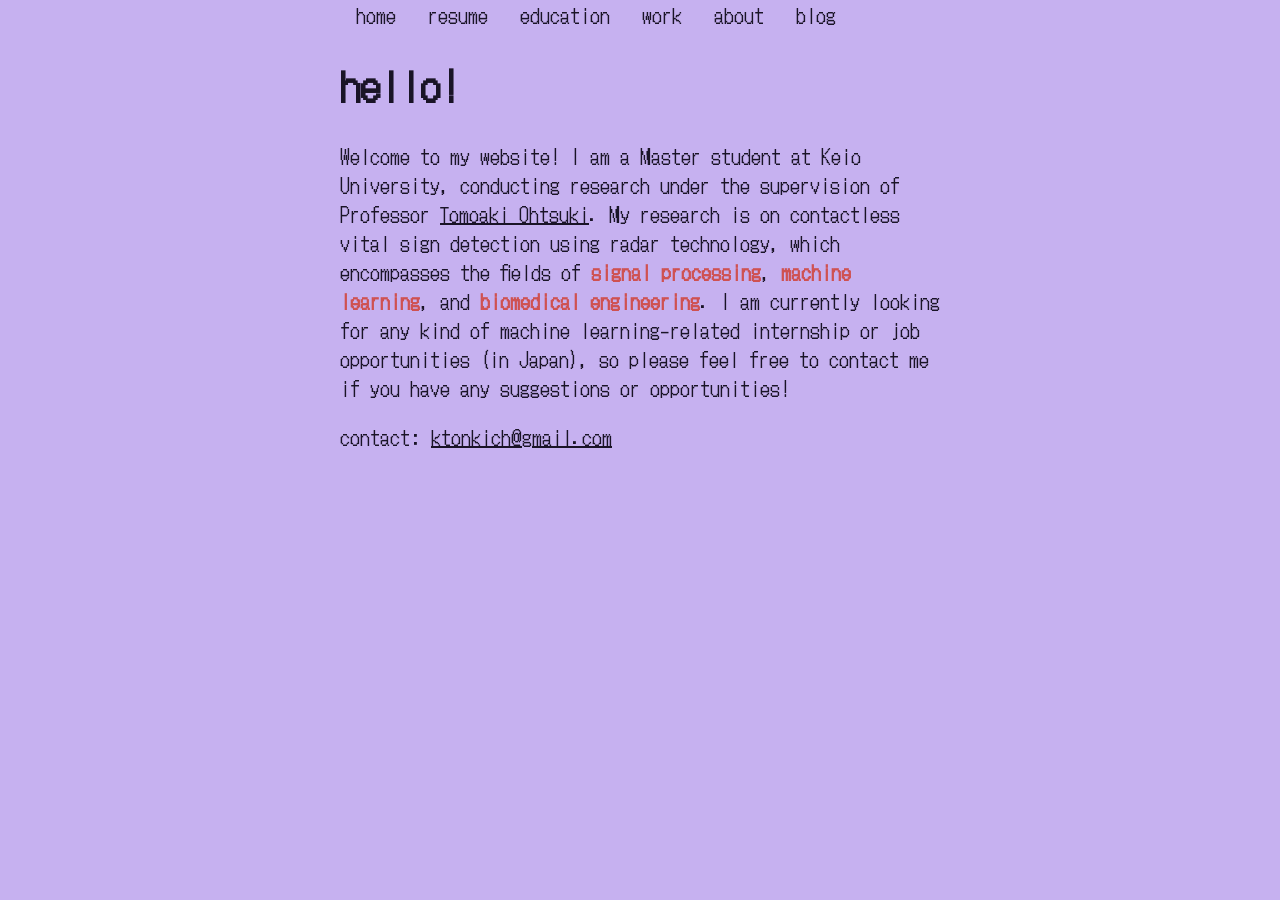
==== index.html @ 6e44d3db "update site" ====
<!doctype html>
<html lang="en-US">
  <head>
    <meta charset="utf-8" />
    <meta name="viewport" content="width=device-width" />
    <link href="styles/style.css" rel="stylesheet" />
    <title>Kevin Tonkich</title>
    <link rel="preconnect" href="https://fonts.googleapis.com">
    <link rel="preconnect" href="https://fonts.gstatic.com" crossorigin>
    <link href="https://fonts.googleapis.com/css2?family=DotGothic16&display=swap" rel="stylesheet">
  </head>
  <body>
    <header>
            <nav>
                <ul>
                    <li><a href="index.html">home</a></li>
                    <li><a href="resume.pdf">resume</a></li>
                    <li><a href="education.html">education</a></li>
                    <li><a href="work.html">work</a></li>
                    <li><a href="about.html">about</a></li>
                    <li><a href="blog/index.html">blog</a></li>
                </ul>
            </nav>
        </header>
    <h1>hello!</h1>
    <p>Welcome to my website! 
    I am a Master student at Keio University, conducting research under the supervision of Professor <a href="https://www.ohtsuki.ics.keio.ac.jp/">Tomoaki Ohtsuki</a>.
    My research is on contactless vital sign detection using radar technology, which encompasses the fields of <strong>signal processing</strong>, <strong>machine learning</strong>, and <strong>biomedical engineering</strong>.
    I am currently looking for any kind of machine learning-related internship or job opportunities (in Japan), so please feel free to contact me if you have any suggestions or opportunities!
    </p>

    <p>
      contact: <a href="mailto:ktonkich@gmail.com">ktonkich@gmail.com</a>
    </p>
  </body>
</html>
---- styles/style.css ----
html {
  /* px means "pixels". The base font size is now 10 pixels high */
  font-size: 20px;
  /* Replace PLACEHOLDER with the font-family property value you got from Google Fonts */
  font-family: "DotGothic16", sans-serif;
  color: #1a1427;
  background-color: #c6b1f0;
  
  
}

body {
  width: 600px;
  margin: 0 auto;
  padding: 0 20px 20px 20px;
}

a, a:visited {
  color: inherit;
}

strong {
    color:#cf5151
}

ul {
  list-style-type: none;
  margin: 0;
  padding: 0;
  overflow: hidden;
}

ul li {
  float: left;
}

ul li a {
  padding: 14px 16px;
  text-decoration: none;
}
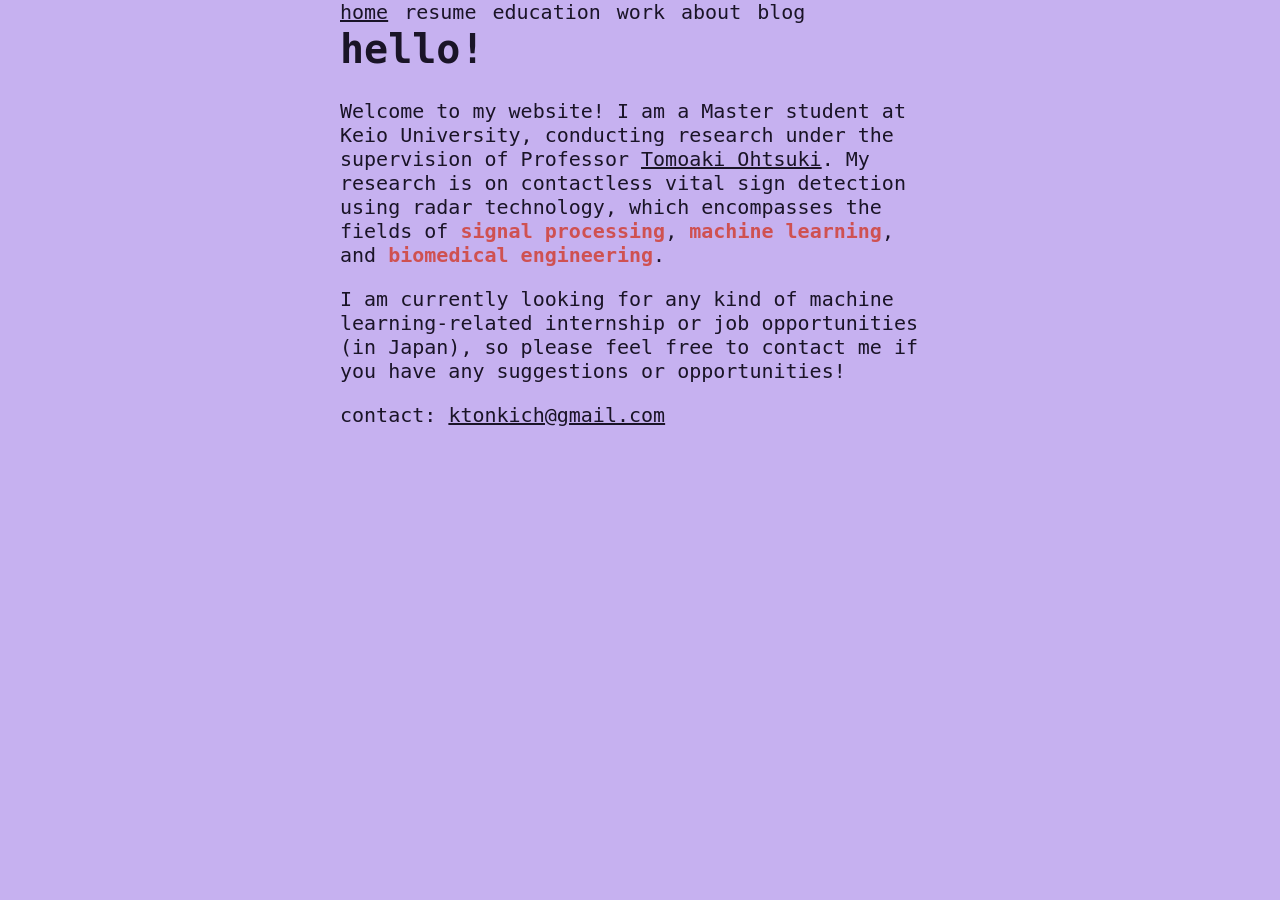
==== commit c2fd1142: "update navbar and font" ====
--- a/index.html
+++ b/index.html
@@ -13,7 +13,7 @@
     <header>
             <nav>
                 <ul>
-                    <li><a href="index.html">home</a></li>
+                    <li><a href="index.html" class="active">home</a></li>
                     <li><a href="resume.pdf">resume</a></li>
                     <li><a href="education.html">education</a></li>
                     <li><a href="work.html">work</a></li>
@@ -26,6 +26,8 @@
     <p>Welcome to my website! 
     I am a Master student at Keio University, conducting research under the supervision of Professor <a href="https://www.ohtsuki.ics.keio.ac.jp/">Tomoaki Ohtsuki</a>.
     My research is on contactless vital sign detection using radar technology, which encompasses the fields of <strong>signal processing</strong>, <strong>machine learning</strong>, and <strong>biomedical engineering</strong>.
+    </p>
+    <p>
     I am currently looking for any kind of machine learning-related internship or job opportunities (in Japan), so please feel free to contact me if you have any suggestions or opportunities!
     </p>
 
--- a/styles/style.css
+++ b/styles/style.css
@@ -2,7 +2,7 @@
   /* px means "pixels". The base font size is now 10 pixels high */
   font-size: 20px;
   /* Replace PLACEHOLDER with the font-family property value you got from Google Fonts */
-  font-family: "DotGothic16", sans-serif;
+  font-family: "M PLUS 1 Code", monospace;
   color: #1a1427;
   background-color: #c6b1f0;
   
@@ -13,6 +13,10 @@
   width: 600px;
   margin: 0 auto;
   padding: 0 20px 20px 20px;
+}
+
+h1 {
+  margin-top: 2px;
 }
 
 a, a:visited {
@@ -36,6 +40,15 @@
 
 ul li a {
   padding: 14px 16px;
+  padding-left: 0px;
   text-decoration: none;
 }
 
+ul li a.active {
+  text-decoration: underline;
+}
+
+h4, h3{
+  padding: 0; /* Removes inner spacing */
+  margin: 0;  /* Removes outer spacing */
+}
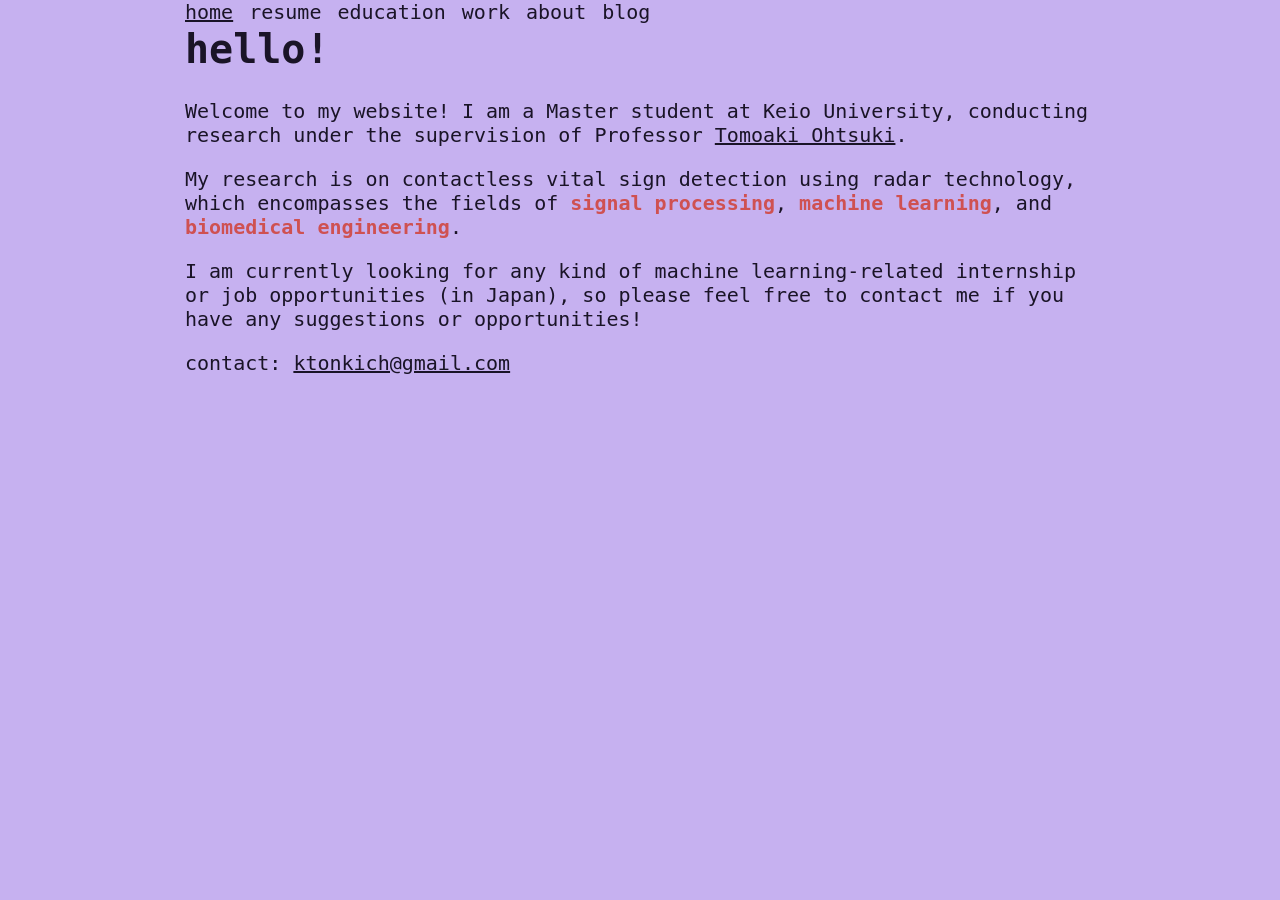
==== commit c0eb5627: "Fix paragraph formatting in index.html Corrected paragraph structure and formatting in the introduct" ====
--- a/index.html
+++ b/index.html
@@ -25,7 +25,10 @@
     <h1>hello!</h1>
     <p>Welcome to my website! 
     I am a Master student at Keio University, conducting research under the supervision of Professor <a href="https://www.ohtsuki.ics.keio.ac.jp/">Tomoaki Ohtsuki</a>.
-    My research is on contactless vital sign detection using radar technology, which encompasses the fields of <strong>signal processing</strong>, <strong>machine learning</strong>, and <strong>biomedical engineering</strong>.
+    <p>
+      My research is on contactless vital sign detection using radar technology, which encompasses the fields of <strong>signal processing</strong>, <strong>machine learning</strong>, and <strong>biomedical engineering</strong>.
+    </p>
+    
     </p>
     <p>
     I am currently looking for any kind of machine learning-related internship or job opportunities (in Japan), so please feel free to contact me if you have any suggestions or opportunities!
@@ -35,4 +38,4 @@
       contact: <a href="mailto:ktonkich@gmail.com">ktonkich@gmail.com</a>
     </p>
   </body>
-</html>+</html>
--- a/styles/style.css
+++ b/styles/style.css
@@ -10,7 +10,8 @@
 }
 
 body {
-  width: 600px;
+  max-width: 910px;
+  width: 100%;
   margin: 0 auto;
   padding: 0 20px 20px 20px;
 }
@@ -52,3 +53,7 @@
   padding: 0; /* Removes inner spacing */
   margin: 0;  /* Removes outer spacing */
 }
+
+.lang-switch {
+  float: right;
+}
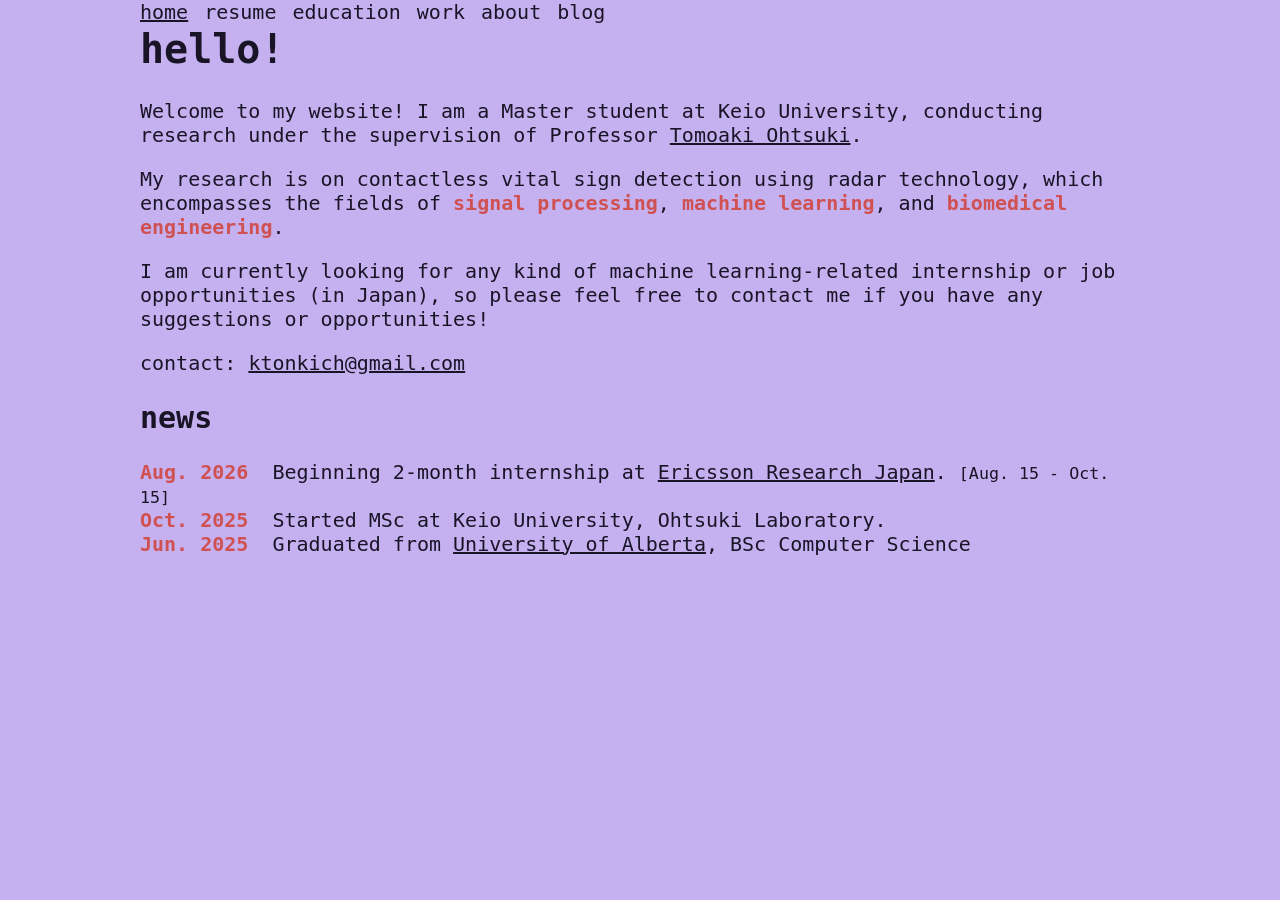
==== commit 8d2a514d: "add news" ====
--- a/index.html
+++ b/index.html
@@ -37,5 +37,21 @@
     <p>
       contact: <a href="mailto:ktonkich@gmail.com">ktonkich@gmail.com</a>
     </p>
+
+    <section class="news">
+    <h2>news</h2>
+    <ul>
+      <li>
+        <strong>Aug. 2026</strong>&ensp; Beginning 2-month internship at <a href='https://www.ericsson.com/en/press-releases/2026/2/yokohama-announced-as-site-of-new-ericsson-japan-rd-center'>Ericsson Research Japan</a>. <small>[Aug. 15 - Oct. 15]</small>
+      </li>
+      <li>
+        <strong>Oct. 2025</strong>&ensp; Started MSc at Keio University, Ohtsuki Laboratory.
+      </li>
+      <li>
+        <strong>Jun. 2025</strong>&ensp; Graduated from <a href='https://www.ualberta.ca/en/index.html'> University of Alberta</a>, BSc Computer Science
+      </li>
+    </ul>
+  </section>
+
   </body>
 </html>
--- a/styles/style.css
+++ b/styles/style.css
@@ -10,7 +10,7 @@
 }
 
 body {
-  max-width: 910px;
+  max-width: 1000px;
   width: 100%;
   margin: 0 auto;
   padding: 0 20px 20px 20px;
@@ -35,17 +35,17 @@
   overflow: hidden;
 }
 
-ul li {
+header nav ul li {
   float: left;
 }
 
-ul li a {
+header nav ul li a {
   padding: 14px 16px;
   padding-left: 0px;
   text-decoration: none;
 }
 
-ul li a.active {
+header nav ul li a.active {
   text-decoration: underline;
 }
 
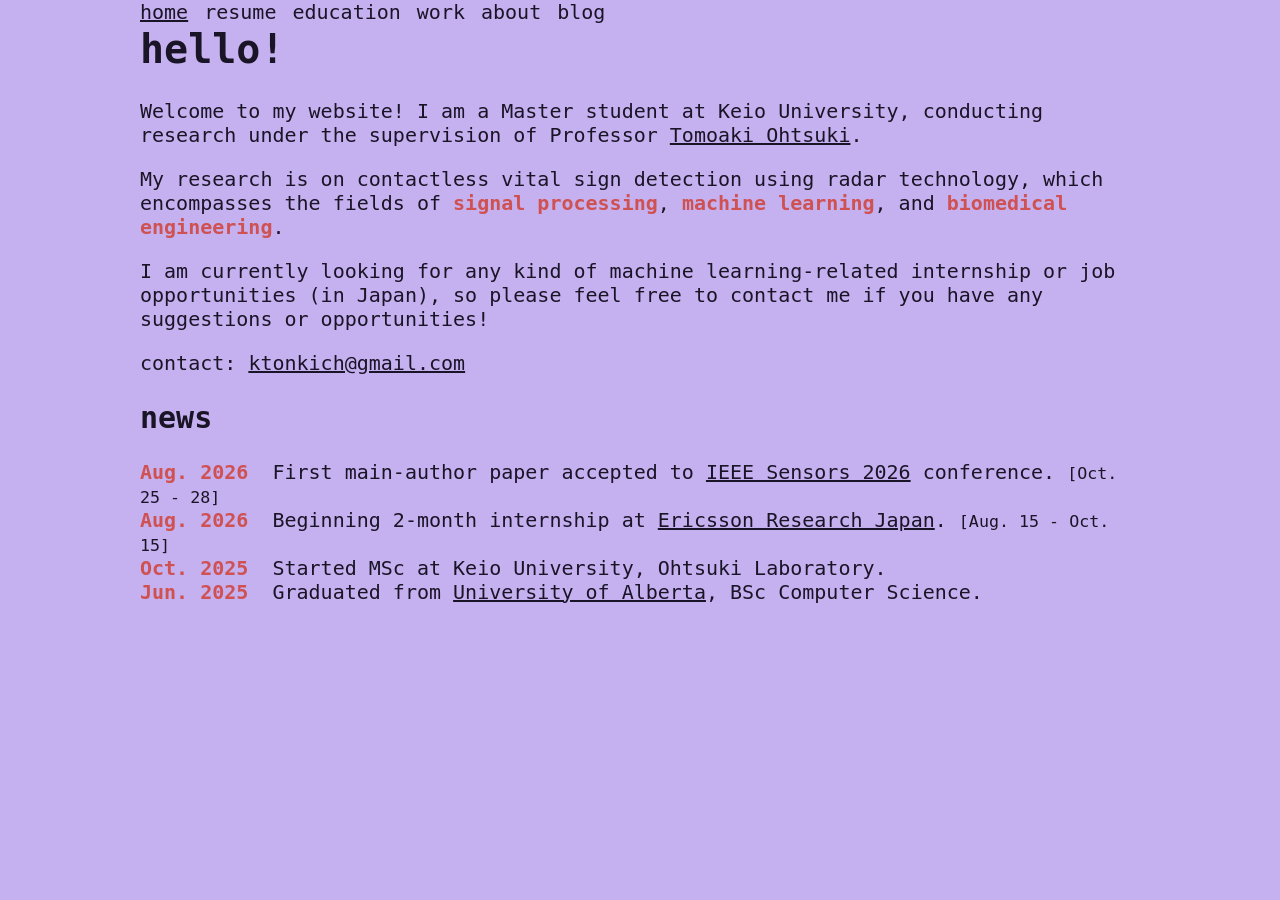
==== commit a261154e: "a" ====
--- a/index.html
+++ b/index.html
@@ -42,13 +42,16 @@
     <h2>news</h2>
     <ul>
       <li>
+        <strong>Aug. 2026</strong>&ensp; First main-author paper accepted to <a href='https://2026.ieee-sensorsconference.org/'>IEEE Sensors 2026</a> conference. <small>[Oct. 25 - 28]</small>
+      </li>
+      <li>
         <strong>Aug. 2026</strong>&ensp; Beginning 2-month internship at <a href='https://www.ericsson.com/en/press-releases/2026/2/yokohama-announced-as-site-of-new-ericsson-japan-rd-center'>Ericsson Research Japan</a>. <small>[Aug. 15 - Oct. 15]</small>
       </li>
       <li>
         <strong>Oct. 2025</strong>&ensp; Started MSc at Keio University, Ohtsuki Laboratory.
       </li>
       <li>
-        <strong>Jun. 2025</strong>&ensp; Graduated from <a href='https://www.ualberta.ca/en/index.html'> University of Alberta</a>, BSc Computer Science
+        <strong>Jun. 2025</strong>&ensp; Graduated from <a href='https://www.ualberta.ca/en/index.html'> University of Alberta</a>, BSc Computer Science.
       </li>
     </ul>
   </section>
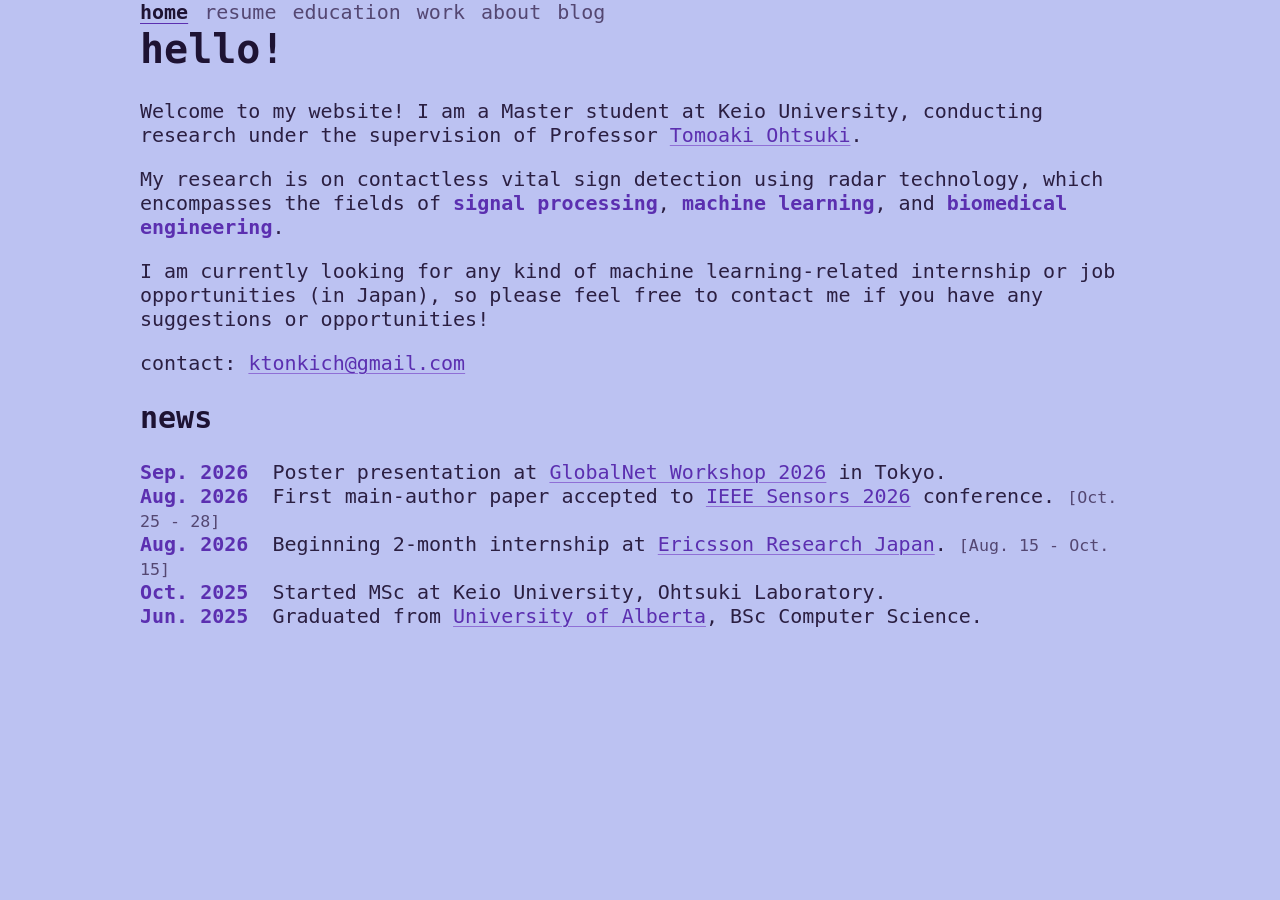
==== commit 99bcbacf: "color updates" ====
--- a/index.html
+++ b/index.html
@@ -42,6 +42,9 @@
     <h2>news</h2>
     <ul>
       <li>
+        <strong>Sep. 2026</strong>&ensp; Poster presentation at <a href="https://www.ieice.org/jpn_r/activities/taikai/society/2026/en/gnw.html"> GlobalNet Workshop 2026</a> in Tokyo.
+      </li>
+      <li>
         <strong>Aug. 2026</strong>&ensp; First main-author paper accepted to <a href='https://2026.ieee-sensorsconference.org/'>IEEE Sensors 2026</a> conference. <small>[Oct. 25 - 28]</small>
       </li>
       <li>
--- a/styles/style.css
+++ b/styles/style.css
@@ -3,10 +3,10 @@
   font-size: 20px;
   /* Replace PLACEHOLDER with the font-family property value you got from Google Fonts */
   font-family: "M PLUS 1 Code", monospace;
-  color: #1a1427;
-  background-color: #c6b1f0;
-  
-  
+  color: #2b1f42;
+  background-color: #bcc2f2;
+
+
 }
 
 body {
@@ -18,14 +18,45 @@
 
 h1 {
   margin-top: 2px;
+  color: #1e1333;
+}
+
+h2 {
+  color: #1e1333;
+}
+
+h3 {
+  color: #1e1333;
+}
+
+h4 {
+  color: #4a3b6b;
+  font-weight: 600;
 }
 
 a, a:visited {
-  color: inherit;
+  color: #5b2fb0;
+  text-decoration-color: #8f6fd6;
+  text-decoration-thickness: 1px;
+  text-underline-offset: 3px;
+}
+
+a:hover {
+  color: #1e1333;
+  text-decoration-color: #1e1333;
 }
 
 strong {
-    color:#cf5151
+    color:#5b2fb0
+}
+
+small {
+  color: #544772;
+}
+
+u {
+  text-decoration-color: #8f6fd6;
+  text-underline-offset: 3px;
 }
 
 ul {
@@ -43,10 +74,19 @@
   padding: 14px 16px;
   padding-left: 0px;
   text-decoration: none;
+  color: #544772;
+}
+
+header nav ul li a:hover {
+  color: #5b2fb0;
 }
 
 header nav ul li a.active {
   text-decoration: underline;
+  text-decoration-color: #5b2fb0;
+  text-underline-offset: 4px;
+  color: #1e1333;
+  font-weight: 700;
 }
 
 h4, h3{
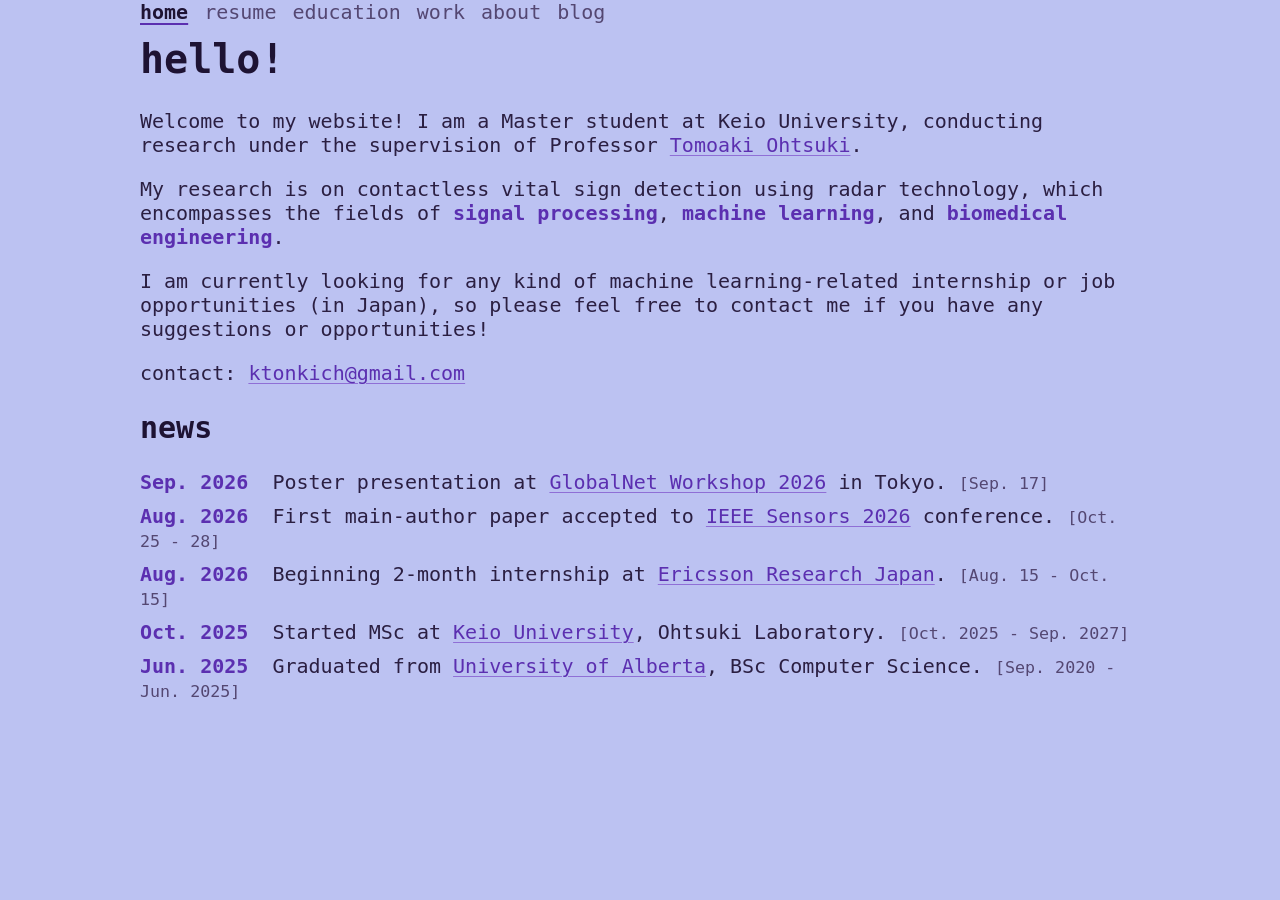
==== commit 1d4a9300: "update" ====
--- a/index.html
+++ b/index.html
@@ -42,7 +42,8 @@
     <h2>news</h2>
     <ul>
       <li>
-        <strong>Sep. 2026</strong>&ensp; Poster presentation at <a href="https://www.ieice.org/jpn_r/activities/taikai/society/2026/en/gnw.html"> GlobalNet Workshop 2026</a> in Tokyo.
+        <strong>Sep. 2026</strong>&ensp; Poster presentation at <a href="https://www.ieice.org/jpn_r/activities/taikai/society/2026/en/gnw.html"> GlobalNet Workshop 2026</a> in Tokyo. <small>[Sep. 17]</small> 
+
       </li>
       <li>
         <strong>Aug. 2026</strong>&ensp; First main-author paper accepted to <a href='https://2026.ieee-sensorsconference.org/'>IEEE Sensors 2026</a> conference. <small>[Oct. 25 - 28]</small>
@@ -51,10 +52,10 @@
         <strong>Aug. 2026</strong>&ensp; Beginning 2-month internship at <a href='https://www.ericsson.com/en/press-releases/2026/2/yokohama-announced-as-site-of-new-ericsson-japan-rd-center'>Ericsson Research Japan</a>. <small>[Aug. 15 - Oct. 15]</small>
       </li>
       <li>
-        <strong>Oct. 2025</strong>&ensp; Started MSc at Keio University, Ohtsuki Laboratory.
+        <strong>Oct. 2025</strong>&ensp; Started MSc at <a href="https://www.keio.ac.jp/en/">Keio University</a>, Ohtsuki Laboratory. <small>[Oct. 2025 - Sep. 2027]</small>
       </li>
       <li>
-        <strong>Jun. 2025</strong>&ensp; Graduated from <a href='https://www.ualberta.ca/en/index.html'> University of Alberta</a>, BSc Computer Science.
+        <strong>Jun. 2025</strong>&ensp; Graduated from <a href='https://www.ualberta.ca/en/index.html'> University of Alberta</a>, BSc Computer Science. <small>[Sep. 2020 - Jun. 2025]</small>
       </li>
     </ul>
   </section>
--- a/styles/style.css
+++ b/styles/style.css
@@ -97,3 +97,7 @@
 .lang-switch {
   float: right;
 }
+
+li {
+  margin-bottom: 10px; /* Adjust spacing here */
+}
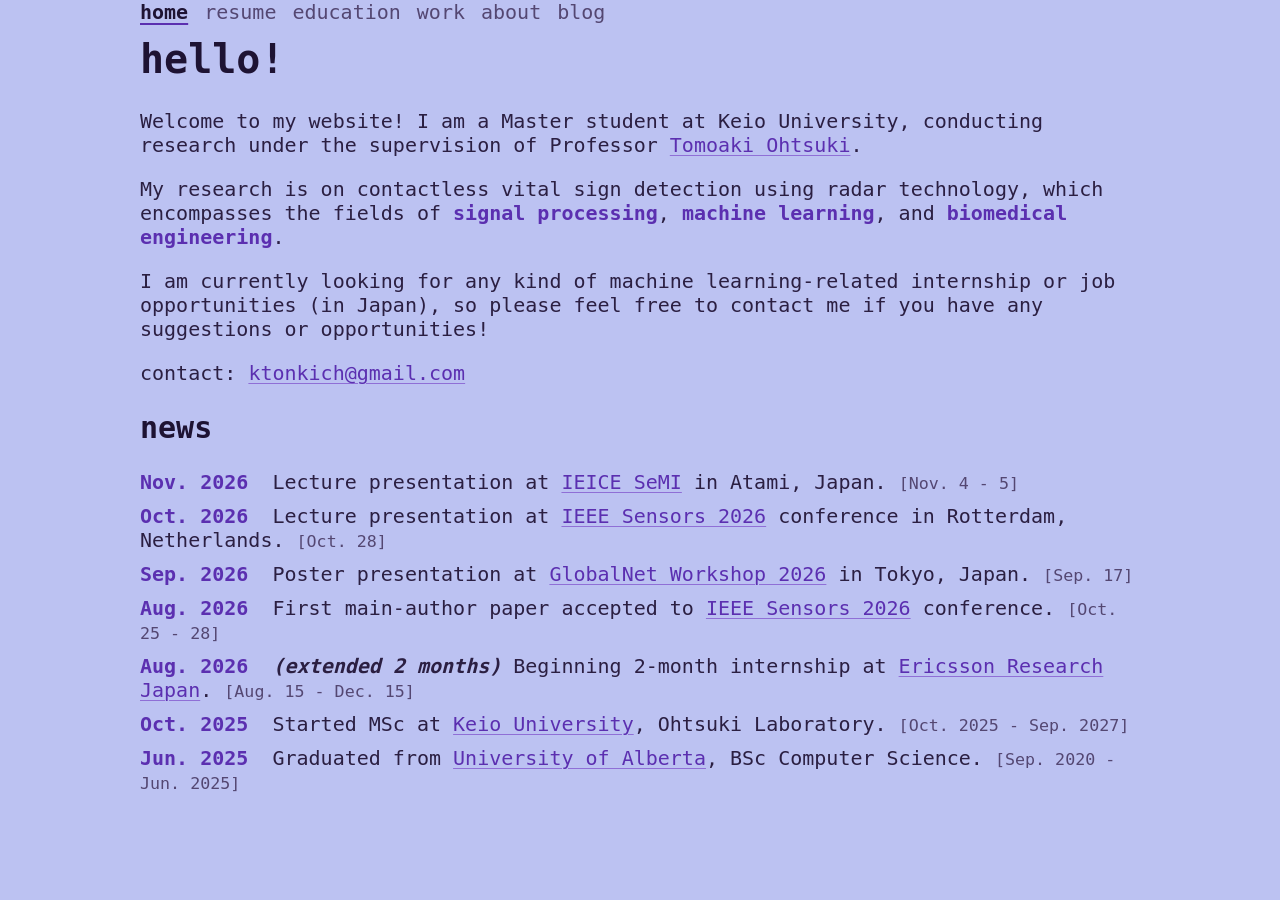
==== commit 77857960: "a" ====
--- a/index.html
+++ b/index.html
@@ -42,14 +42,20 @@
     <h2>news</h2>
     <ul>
       <li>
-        <strong>Sep. 2026</strong>&ensp; Poster presentation at <a href="https://www.ieice.org/jpn_r/activities/taikai/society/2026/en/gnw.html"> GlobalNet Workshop 2026</a> in Tokyo. <small>[Sep. 17]</small> 
+        <strong>Nov. 2026</strong>&ensp; Lecture presentation at <a href='https://ken.ieice.org/ken/program/index.php?tgs_regid=392be1f82dbaf08df60f34c8fd410bd8dabeb9c8eaff542101a469c85a029ee2&tgid=IEICE-SeMI'>IEICE SeMI</a> in Atami, Japan. <small>[Nov. 4 - 5]</small>
+      </li>
+      <li>
+        <strong>Oct. 2026</strong>&ensp; Lecture presentation at <a href='https://2026.ieee-sensorsconference.org/'>IEEE Sensors 2026</a> conference in Rotterdam, Netherlands. <small>[Oct. 28]</small>
+      </li>
+      <li>
+        <strong>Sep. 2026</strong>&ensp; Poster presentation at <a href="https://www.ieice.org/jpn_r/activities/taikai/society/2026/en/gnw.html"> GlobalNet Workshop 2026</a> in Tokyo, Japan. <small>[Sep. 17]</small> 
 
       </li>
       <li>
         <strong>Aug. 2026</strong>&ensp; First main-author paper accepted to <a href='https://2026.ieee-sensorsconference.org/'>IEEE Sensors 2026</a> conference. <small>[Oct. 25 - 28]</small>
       </li>
       <li>
-        <strong>Aug. 2026</strong>&ensp; Beginning 2-month internship at <a href='https://www.ericsson.com/en/press-releases/2026/2/yokohama-announced-as-site-of-new-ericsson-japan-rd-center'>Ericsson Research Japan</a>. <small>[Aug. 15 - Oct. 15]</small>
+        <strong>Aug. 2026</strong>&ensp; <i><b>(extended 2 months)</b></i> Beginning 2-month internship at <a href='https://www.ericsson.com/en/press-releases/2026/2/yokohama-announced-as-site-of-new-ericsson-japan-rd-center'>Ericsson Research Japan</a>. <small>[Aug. 15 - Dec. 15]</small>
       </li>
       <li>
         <strong>Oct. 2025</strong>&ensp; Started MSc at <a href="https://www.keio.ac.jp/en/">Keio University</a>, Ohtsuki Laboratory. <small>[Oct. 2025 - Sep. 2027]</small>
